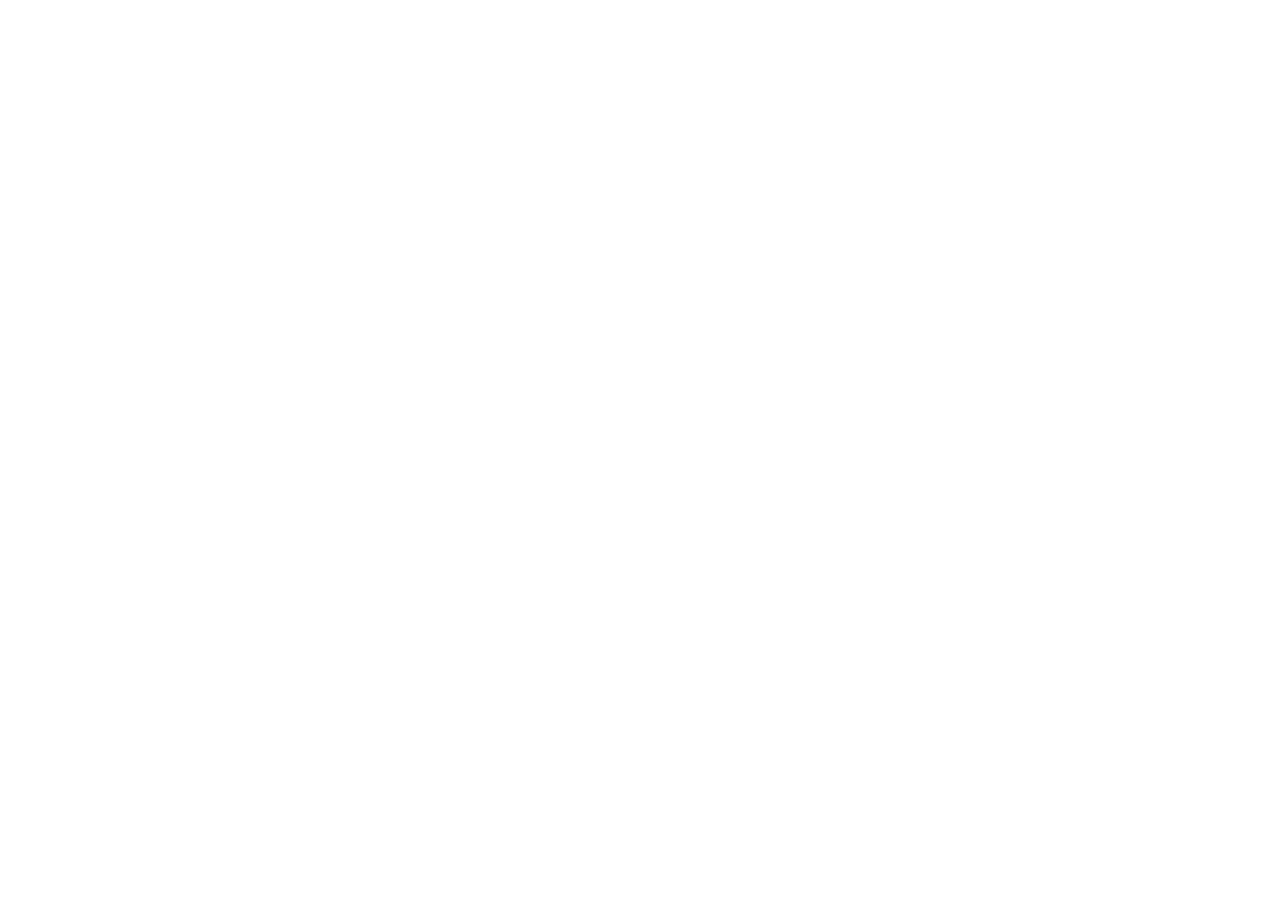
==== 1-blog/index.html @ aab19636 "Изменение в файле" ====
<!DOCTYPE html>
<html lang="en">
<head>
    <meta charset="UTF-8">
    <meta name="viewport" content="width=device-width, initial-scale=1.0">
    <title>Document</title>
</head>
<body>
    
</body>
</html>
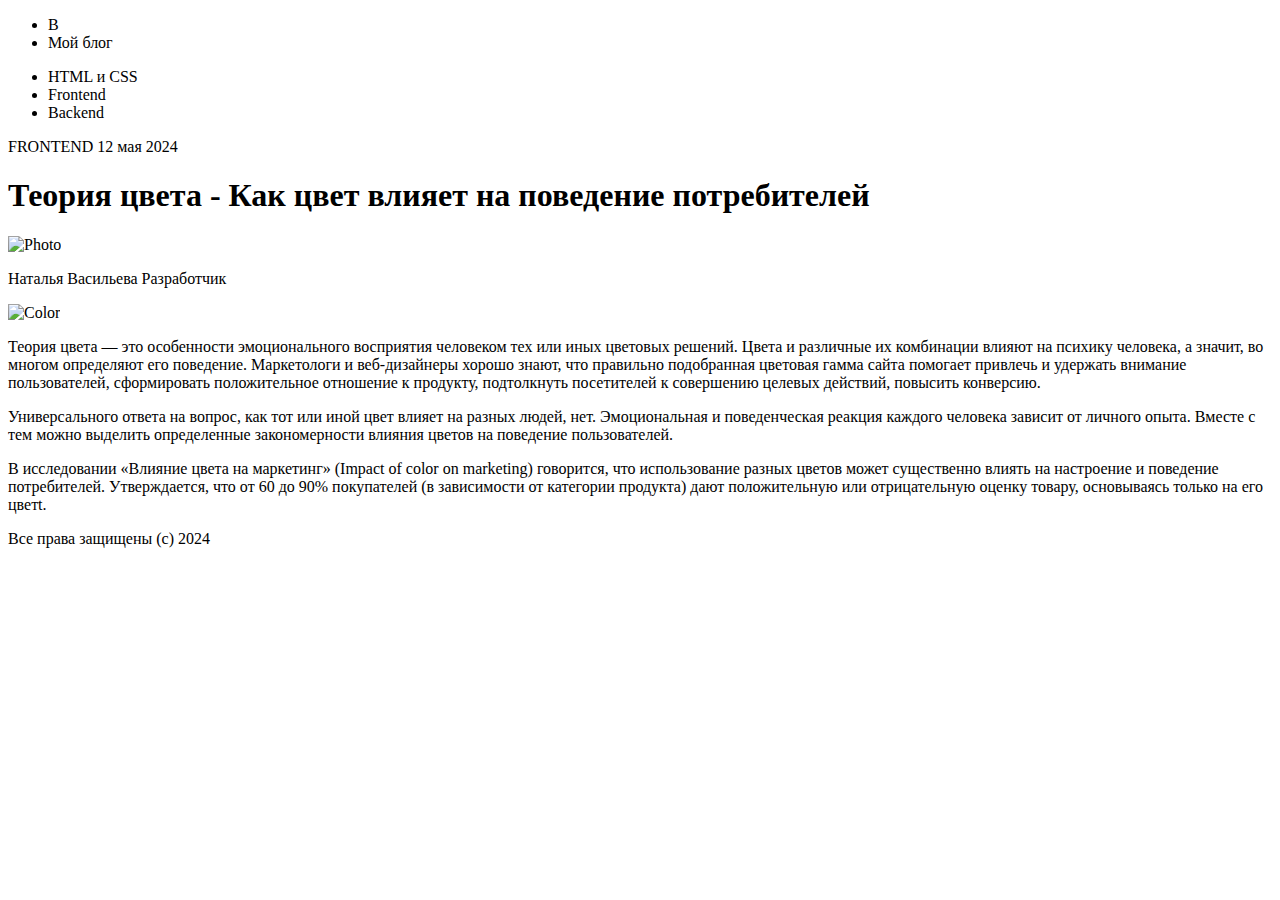
==== commit a74fd6a6: "ДЗ-Знакомство с HTML" ====
--- a/1-blog/index.html
+++ b/1-blog/index.html
@@ -3,9 +3,40 @@
 <head>
     <meta charset="UTF-8">
     <meta name="viewport" content="width=device-width, initial-scale=1.0">
-    <title>Document</title>
+    <title>Blog</title>
 </head>
 <body>
+    <!--Здесь будет навигация-->
+    <ul>
+        <li>В</li>
+        <li>Мой блог</li>
+    </ul>
+    <ul>
+        <li>HTML и CSS</li>
+        <li>Frontend</li>
+        <li>Backend</li>
+    </ul>
+    <p>FRONTEND 12 мая 2024</p>
+
+    <h1>Теория цвета - Как цвет влияет на поведение потребителей</h1>
+    <img src="https://s3-alpha-sig.figma.com/img/56d2/936d/debdc3f275a19554e34f56b7ae22bd8b?Expires=1742774400&Key-Pair-Id=APKAQ4GOSFWCW27IBOMQ&Signature=TZRgjofS-GhZcQDCJM7mJtFrWQ4Mjdtdiy4TMxhJyrorxVSlWi-ne4HMqkG~N0XjSxbvzg5hIDPs88jVS9KVjq~pW5A9xMP6XiCDuK6XP0ZteX1oIljaRhkB7QITMct8zYJo7yPAKwhAZVAU7~clJ1y~n-9Sim2ITbPgLhdfiOm~mWTftnfc5m3~TEZ7~8-FtDDmrazgfUfECD0KzudGdW2OpwhzhiwDFgrV6UUwMCh2ZJuVQqTIhJ4UtnqPiqW4I8UHKrVrduWVLH8stxhPjY5MfvFVVcAQV30cHwm1K-7CK-qZmzau7uXrbjUHcShL1H3wqlhAnLn1Tsjru9tLQQ__" alt="Photo">
+    <p>Наталья Васильева Разработчик</p>
+
+    <img src="https://s3-alpha-sig.figma.com/img/8cef/a35e/4f3f91ff718dae25d01f84692996a2cd?Expires=1742774400&Key-Pair-Id=APKAQ4GOSFWCW27IBOMQ&Signature=GzuhSUGa8erDZffvT20rVLMM8CExaByeSCsRFISgOtNxRcHmyTK0pUsf6gTbMmyLULbalMkRBmgrHrk2nK9vkcXG0m3~trcM2qiYN~OR4FuCXniZxsNqoqE1caNupCiCnLZoC4VeMyU1ycm4jvCETRqdcvBi9SWs4HTNAx3dqN0nxJzVG1jVnvjc0NbqMWAmrtcquNgont5NUDuYxZtRG~T5bSFCrdUEkuRWdgDUl8hO3~SftFUKAk9tw0V4fFIItURjZp3rrZIzca6rMh-HVATQBOYqeP94OrTv4PHe-fXt8bSyS5kLZntri8eVvGRHCICbUA87oIzrQWK5Y26SNw__" alt="Color">
     
+    <p>Теория цвета — это особенности эмоционального восприятия человеком тех или иных цветовых решений. Цвета и различные их
+    комбинации влияют на психику человека, а значит, во многом определяют его поведение. Маркетологи и веб-дизайнеры хорошо
+    знают, что правильно подобранная цветовая гамма сайта помогает привлечь и удержать внимание пользователей, сформировать
+    положительное отношение к продукту, подтолкнуть посетителей к совершению целевых действий, повысить конверсию.</p>
+    
+    <p>Универсального ответа на вопрос, как тот или иной цвет влияет на разных людей, нет. Эмоциональная и поведенческая
+    реакция каждого человека зависит от личного опыта. Вместе с тем можно выделить определенные закономерности влияния
+    цветов на поведение пользователей.</p>
+
+    <p>В исследовании «Влияние цвета на маркетинг» (Impact of color on marketing) говорится, что использование разных цветов
+    может существенно влиять на настроение и поведение потребителей. Утверждается, что от 60 до 90% покупателей (в
+    зависимости от категории продукта) дают положительную или отрицательную оценку товару, основываясь только на его цветt.</p>
+
+    <p>Все права защищены (c) 2024</p>
 </body>
 </html>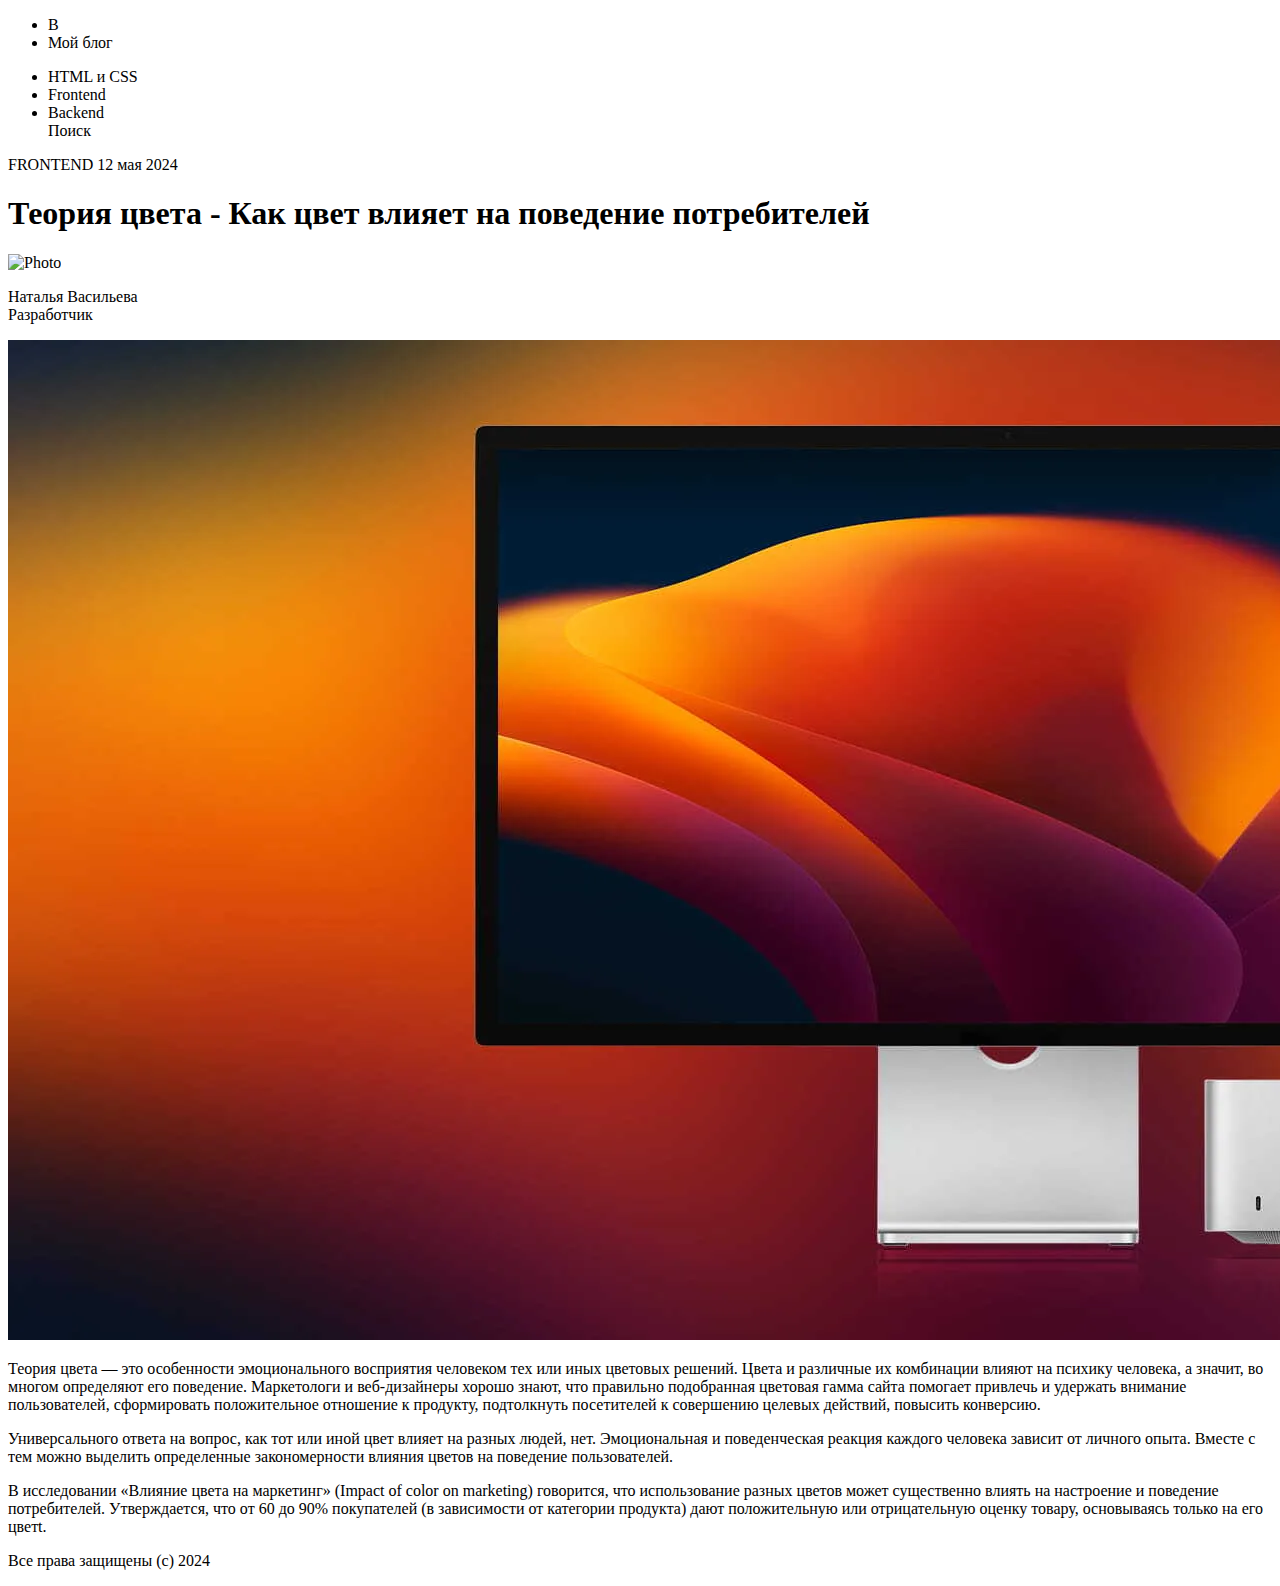
==== commit 18d91a4c: "Добавление Поиск,<br>,ссылки" ====
--- a/1-blog/index.html
+++ b/1-blog/index.html
@@ -15,14 +15,15 @@
         <li>HTML и CSS</li>
         <li>Frontend</li>
         <li>Backend</li>
+        Поиск
     </ul>
     <p>FRONTEND 12 мая 2024</p>
 
     <h1>Теория цвета - Как цвет влияет на поведение потребителей</h1>
     <img src="https://s3-alpha-sig.figma.com/img/56d2/936d/debdc3f275a19554e34f56b7ae22bd8b?Expires=1742774400&Key-Pair-Id=APKAQ4GOSFWCW27IBOMQ&Signature=TZRgjofS-GhZcQDCJM7mJtFrWQ4Mjdtdiy4TMxhJyrorxVSlWi-ne4HMqkG~N0XjSxbvzg5hIDPs88jVS9KVjq~pW5A9xMP6XiCDuK6XP0ZteX1oIljaRhkB7QITMct8zYJo7yPAKwhAZVAU7~clJ1y~n-9Sim2ITbPgLhdfiOm~mWTftnfc5m3~TEZ7~8-FtDDmrazgfUfECD0KzudGdW2OpwhzhiwDFgrV6UUwMCh2ZJuVQqTIhJ4UtnqPiqW4I8UHKrVrduWVLH8stxhPjY5MfvFVVcAQV30cHwm1K-7CK-qZmzau7uXrbjUHcShL1H3wqlhAnLn1Tsjru9tLQQ__" alt="Photo">
-    <p>Наталья Васильева Разработчик</p>
+    <p>Наталья Васильева <br> Разработчик</p>
 
-    <img src="https://s3-alpha-sig.figma.com/img/8cef/a35e/4f3f91ff718dae25d01f84692996a2cd?Expires=1742774400&Key-Pair-Id=APKAQ4GOSFWCW27IBOMQ&Signature=GzuhSUGa8erDZffvT20rVLMM8CExaByeSCsRFISgOtNxRcHmyTK0pUsf6gTbMmyLULbalMkRBmgrHrk2nK9vkcXG0m3~trcM2qiYN~OR4FuCXniZxsNqoqE1caNupCiCnLZoC4VeMyU1ycm4jvCETRqdcvBi9SWs4HTNAx3dqN0nxJzVG1jVnvjc0NbqMWAmrtcquNgont5NUDuYxZtRG~T5bSFCrdUEkuRWdgDUl8hO3~SftFUKAk9tw0V4fFIItURjZp3rrZIzca6rMh-HVATQBOYqeP94OrTv4PHe-fXt8bSyS5kLZntri8eVvGRHCICbUA87oIzrQWK5Y26SNw__" alt="Color">
+    <img src="./images/4f3f91ff718dae25d01f84692996a2cd.png" alt="Color">
     
     <p>Теория цвета — это особенности эмоционального восприятия человеком тех или иных цветовых решений. Цвета и различные их
     комбинации влияют на психику человека, а значит, во многом определяют его поведение. Маркетологи и веб-дизайнеры хорошо
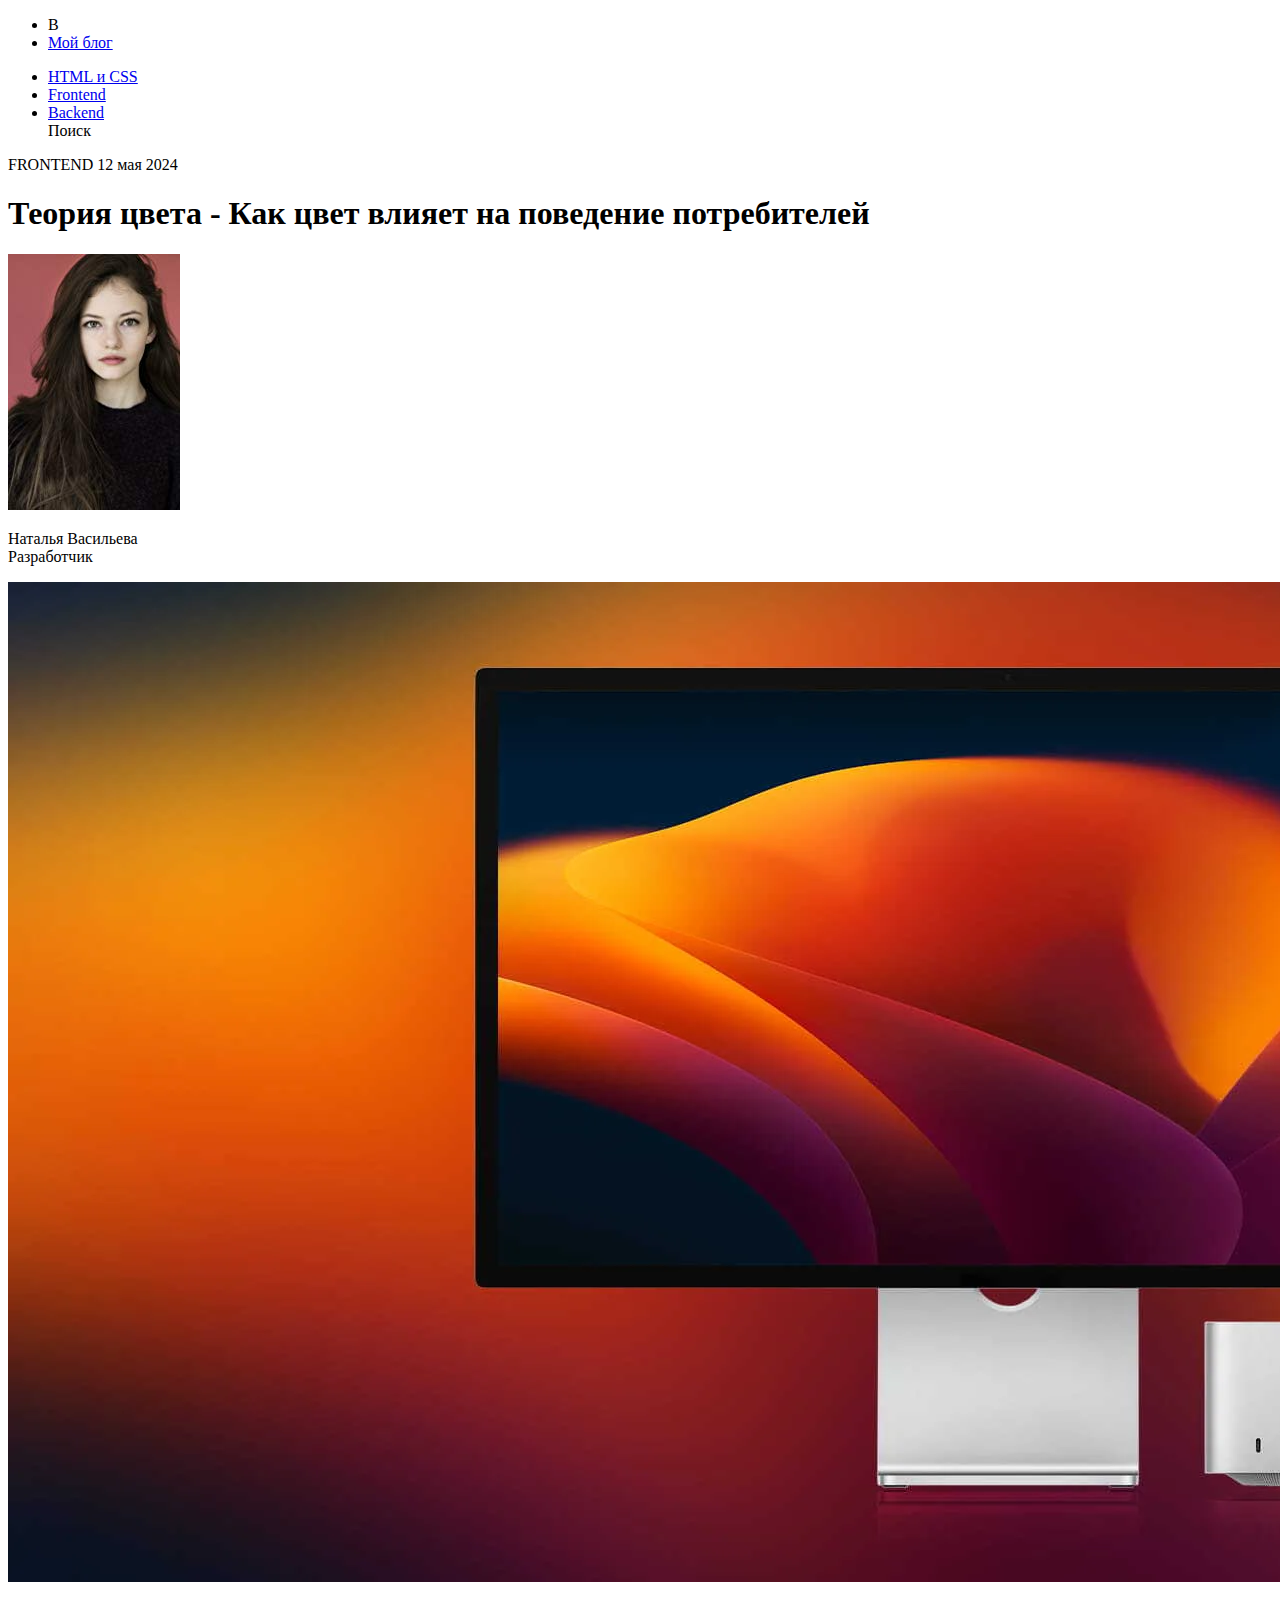
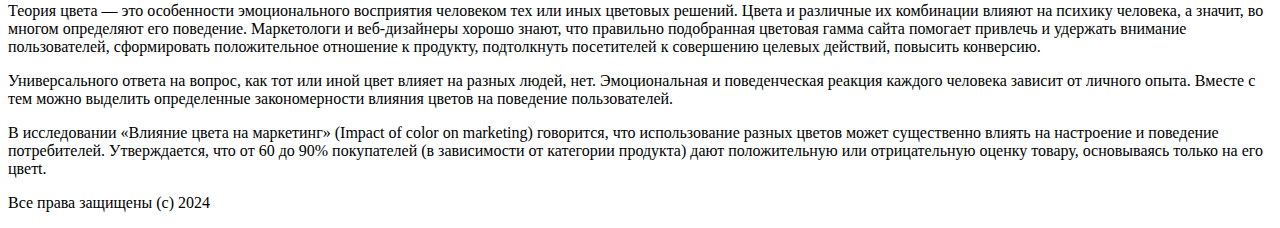
==== commit 72b2bf4b: "Исправление в документе" ====
--- a/1-blog/index.html
+++ b/1-blog/index.html
@@ -9,18 +9,18 @@
     <!--Здесь будет навигация-->
     <ul>
         <li>В</li>
-        <li>Мой блог</li>
+        <li><a href="#">Мой блог</a></li>
     </ul>
     <ul>
-        <li>HTML и CSS</li>
-        <li>Frontend</li>
-        <li>Backend</li>
+        <li><a href="#">HTML и CSS</a></li>
+        <li><a href="#">Frontend</a></li>
+        <li><a href="#">Backend</a></li>
         Поиск
     </ul>
     <p>FRONTEND 12 мая 2024</p>
 
     <h1>Теория цвета - Как цвет влияет на поведение потребителей</h1>
-    <img src="https://s3-alpha-sig.figma.com/img/56d2/936d/debdc3f275a19554e34f56b7ae22bd8b?Expires=1742774400&Key-Pair-Id=APKAQ4GOSFWCW27IBOMQ&Signature=TZRgjofS-GhZcQDCJM7mJtFrWQ4Mjdtdiy4TMxhJyrorxVSlWi-ne4HMqkG~N0XjSxbvzg5hIDPs88jVS9KVjq~pW5A9xMP6XiCDuK6XP0ZteX1oIljaRhkB7QITMct8zYJo7yPAKwhAZVAU7~clJ1y~n-9Sim2ITbPgLhdfiOm~mWTftnfc5m3~TEZ7~8-FtDDmrazgfUfECD0KzudGdW2OpwhzhiwDFgrV6UUwMCh2ZJuVQqTIhJ4UtnqPiqW4I8UHKrVrduWVLH8stxhPjY5MfvFVVcAQV30cHwm1K-7CK-qZmzau7uXrbjUHcShL1H3wqlhAnLn1Tsjru9tLQQ__" alt="Photo">
+    <img src="./images/debdc3f275a19554e34f56b7ae22bd8b.png" alt="Photo">
     <p>Наталья Васильева <br> Разработчик</p>
 
     <img src="./images/4f3f91ff718dae25d01f84692996a2cd.png" alt="Color">
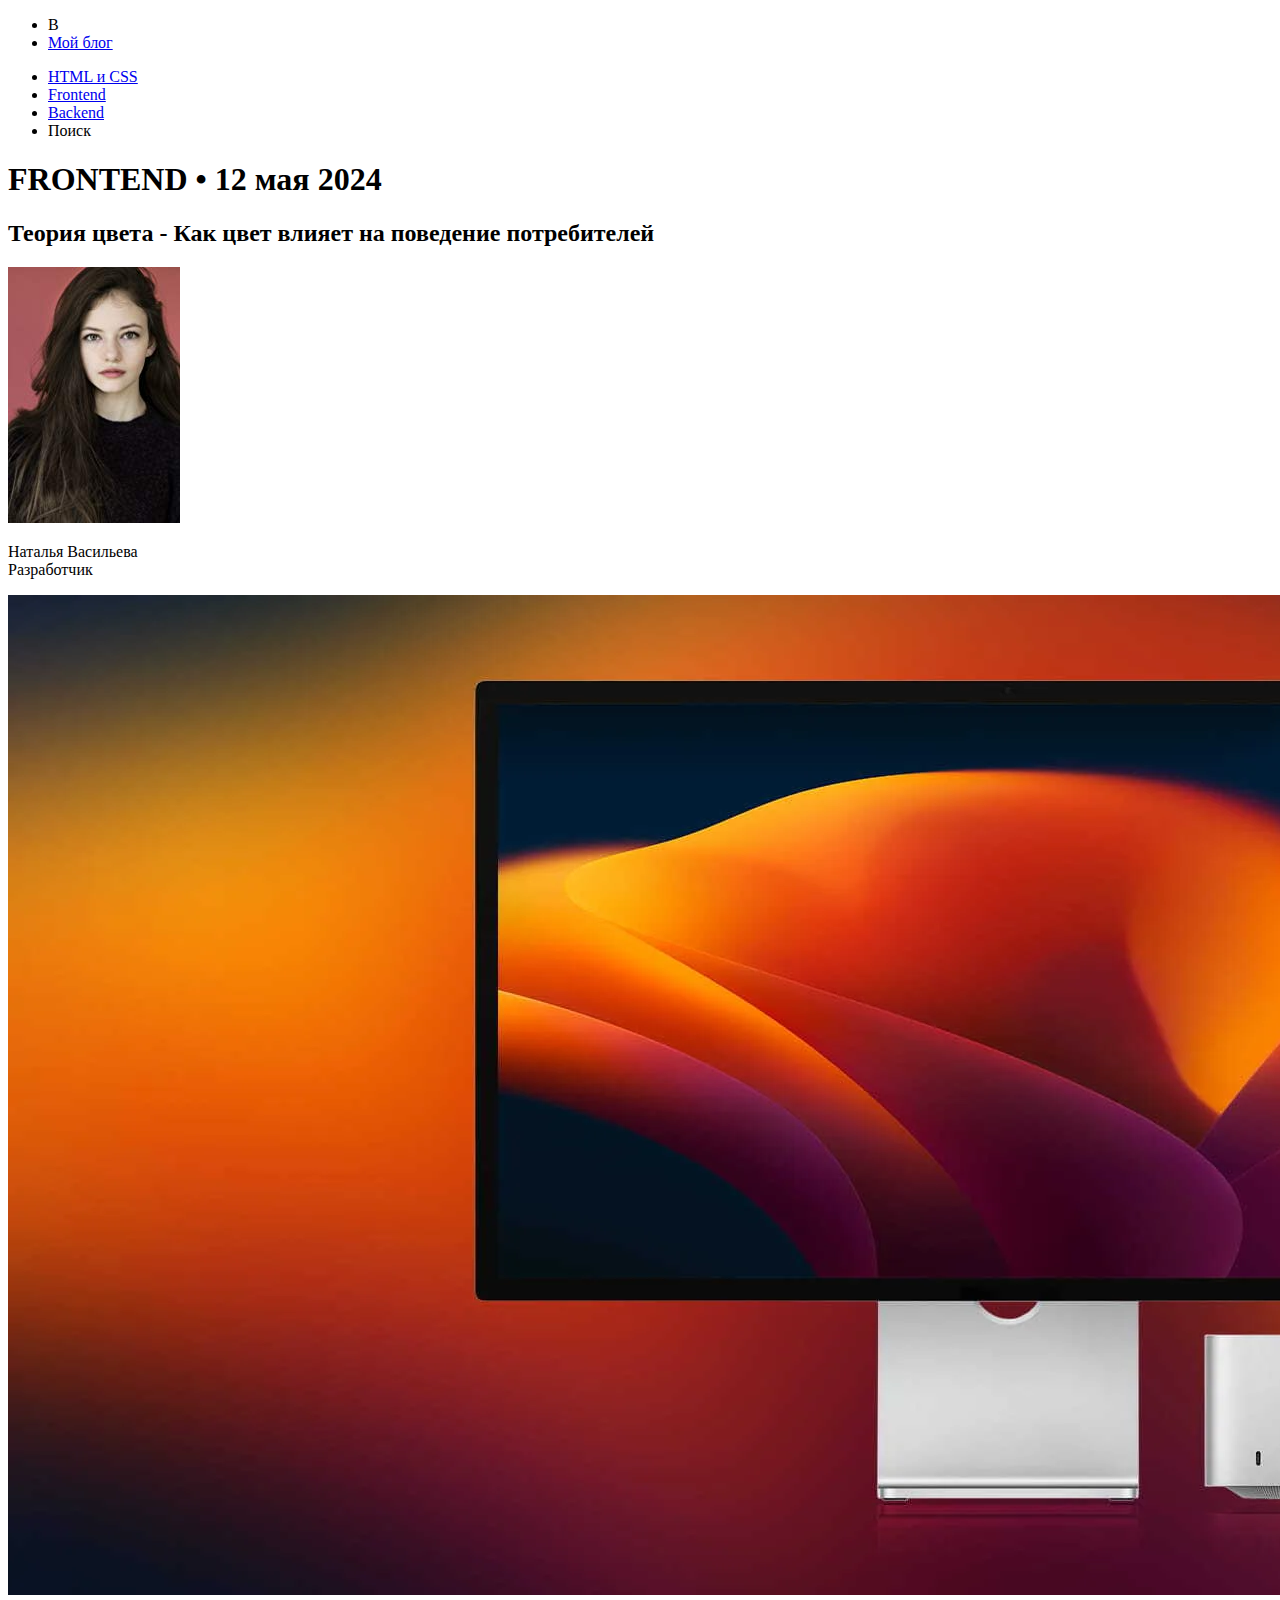
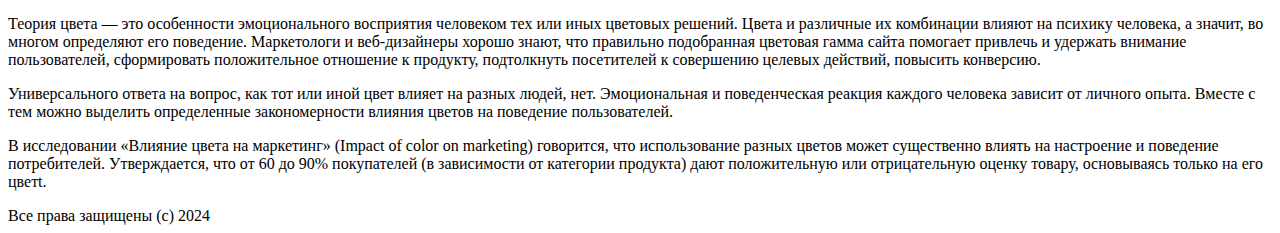
==== commit 8f740a92: "Домашнее задание Семантика и HTML" ====
--- a/1-blog/index.html
+++ b/1-blog/index.html
@@ -6,38 +6,55 @@
     <title>Blog</title>
 </head>
 <body>
-    <!--Здесь будет навигация-->
-    <ul>
-        <li>В</li>
-        <li><a href="#">Мой блог</a></li>
-    </ul>
-    <ul>
-        <li><a href="#">HTML и CSS</a></li>
-        <li><a href="#">Frontend</a></li>
-        <li><a href="#">Backend</a></li>
-        Поиск
-    </ul>
-    <p>FRONTEND 12 мая 2024</p>
-
-    <h1>Теория цвета - Как цвет влияет на поведение потребителей</h1>
-    <img src="./images/debdc3f275a19554e34f56b7ae22bd8b.png" alt="Photo">
-    <p>Наталья Васильева <br> Разработчик</p>
+   <header>
+      <nav>
+           <ul>
+              <li>В</li>
+              <li><a href="#">Мой блог</a></li>
+           </ul>
+           <ul>
+              <li><a href="#">HTML и CSS</a></li>
+              <li><a href="#">Frontend</a></li>
+              <li><a href="#">Backend</a></li>
+              <li>Поиск</li>
+           </ul>
+     </nav>
+  </header>
+   <article>
+      <section>
+         <h1>FRONTEND &#8226; <time datetime="2024-05-12">12 мая 2024</time></h1>
+         <h2>Теория цвета - Как цвет влияет на поведение потребителей</h2>
+         <img src="./images/debdc3f275a19554e34f56b7ae22bd8b.png" alt="Photo">
+         <p>Наталья Васильева <br> Разработчик</p>
+      </section>
 
     <img src="./images/4f3f91ff718dae25d01f84692996a2cd.png" alt="Color">
-    
-    <p>Теория цвета — это особенности эмоционального восприятия человеком тех или иных цветовых решений. Цвета и различные их
-    комбинации влияют на психику человека, а значит, во многом определяют его поведение. Маркетологи и веб-дизайнеры хорошо
-    знают, что правильно подобранная цветовая гамма сайта помогает привлечь и удержать внимание пользователей, сформировать
-    положительное отношение к продукту, подтолкнуть посетителей к совершению целевых действий, повысить конверсию.</p>
-    
+    <p>Теория цвета — это особенности эмоционального восприятия человеком тех или иных цветовых решений. Цвета и
+        различные
+        их
+        комбинации влияют на психику человека, а значит, во многом определяют его поведение. Маркетологи и веб-дизайнеры
+        хорошо
+        знают, что правильно подобранная цветовая гамма сайта помогает привлечь и удержать внимание пользователей,
+        сформировать
+        положительное отношение к продукту, подтолкнуть посетителей к совершению целевых действий, повысить конверсию.
+    </p>
+
     <p>Универсального ответа на вопрос, как тот или иной цвет влияет на разных людей, нет. Эмоциональная и поведенческая
-    реакция каждого человека зависит от личного опыта. Вместе с тем можно выделить определенные закономерности влияния
-    цветов на поведение пользователей.</p>
+        реакция каждого человека зависит от личного опыта. Вместе с тем можно выделить определенные закономерности
+        влияния
+        цветов на поведение пользователей.
+    </p>
 
-    <p>В исследовании «Влияние цвета на маркетинг» (Impact of color on marketing) говорится, что использование разных цветов
-    может существенно влиять на настроение и поведение потребителей. Утверждается, что от 60 до 90% покупателей (в
-    зависимости от категории продукта) дают положительную или отрицательную оценку товару, основываясь только на его цветt.</p>
+    <p>В исследовании «Влияние цвета на маркетинг» (Impact of color on marketing) говорится, что использование разных
+        цветов
+        может существенно влиять на настроение и поведение потребителей. Утверждается, что от 60 до 90% покупателей (в
+        зависимости от категории продукта) дают положительную или отрицательную оценку товару, основываясь только на его
+        цветt.
+    </p>
+  </article>
+<footer>
+    Все права защищены (c) 2024
+</footer>
+</body>
 
-    <p>Все права защищены (c) 2024</p>
-</body>
 </html>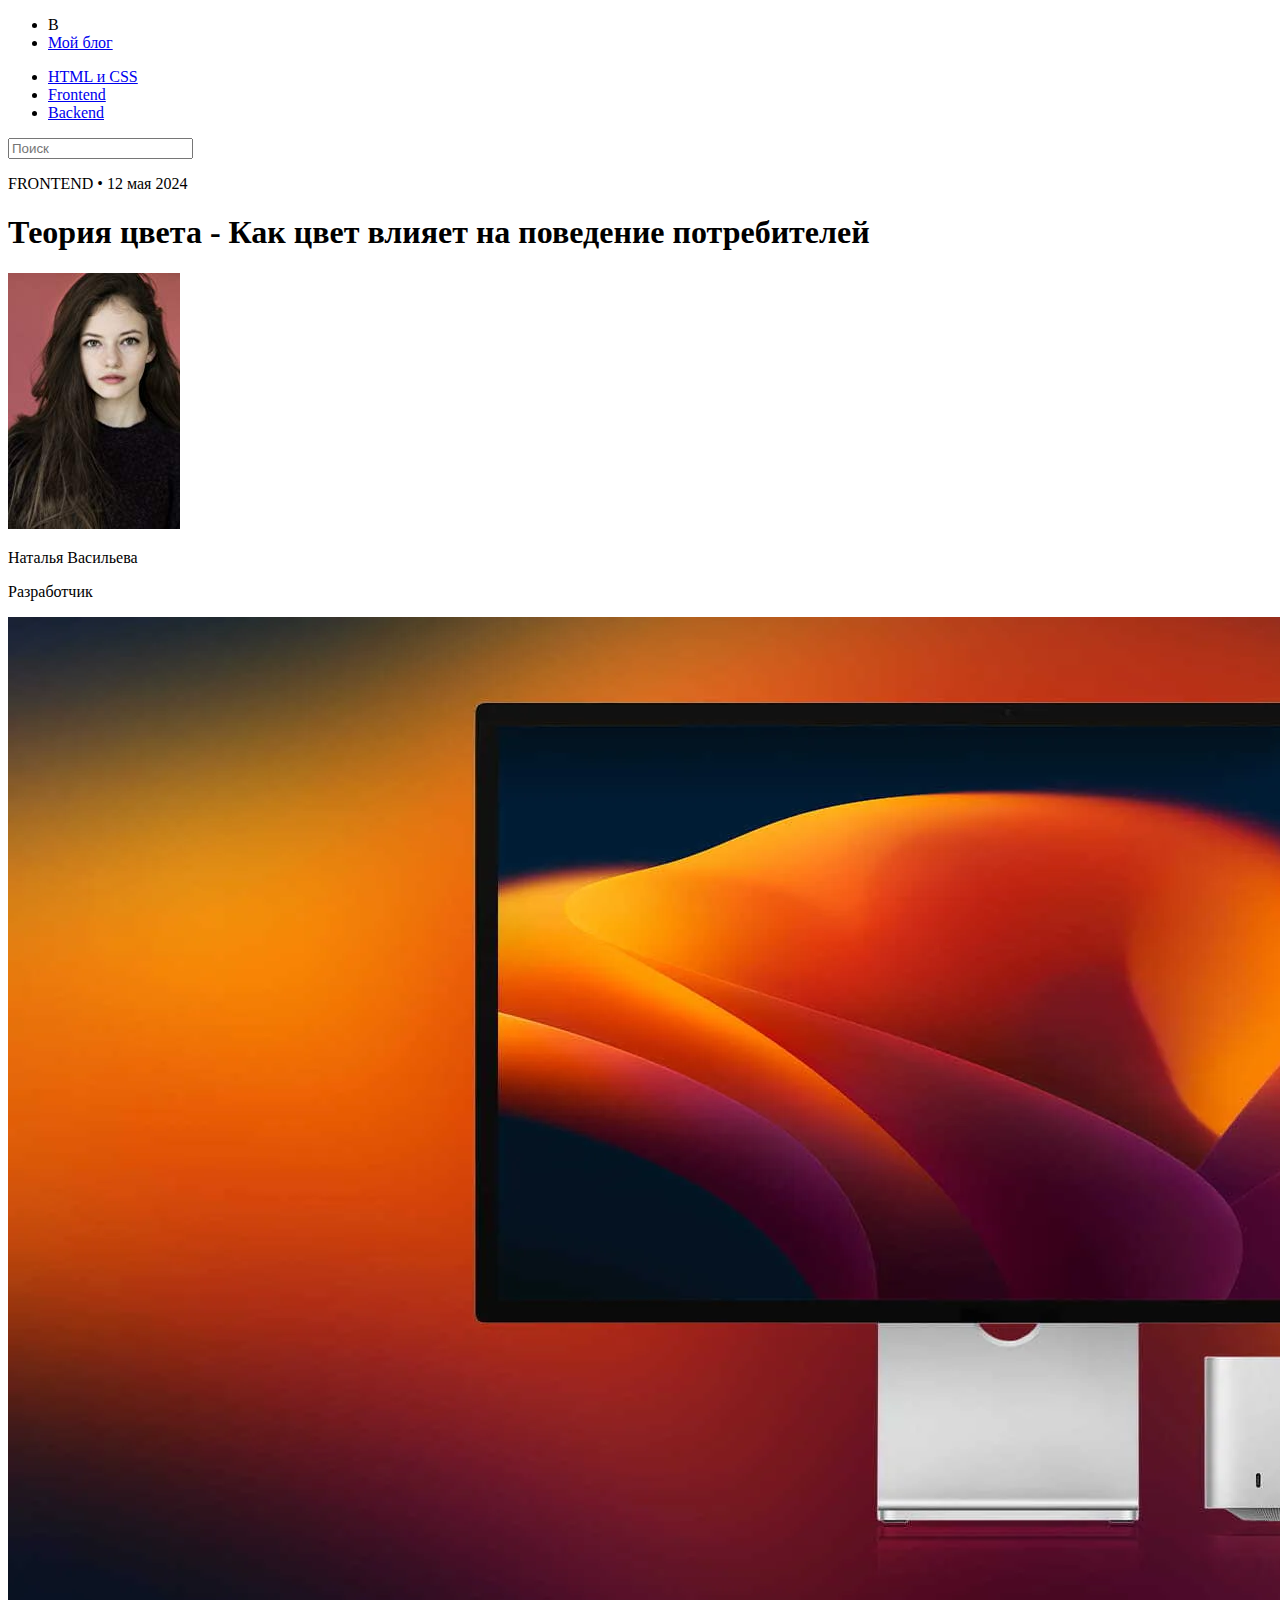
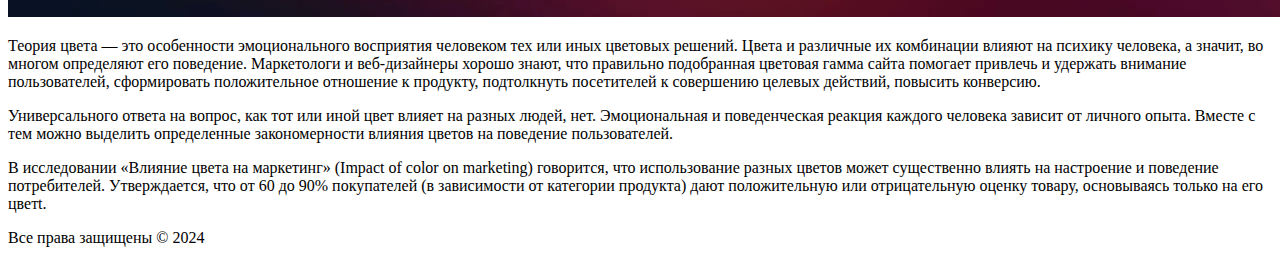
==== commit 7fc0d351: "Первое дз исправленное" ====
--- a/1-blog/index.html
+++ b/1-blog/index.html
@@ -1,60 +1,101 @@
 <!DOCTYPE html>
-<html lang="en">
+<html lang="ru">
+
 <head>
     <meta charset="UTF-8">
     <meta name="viewport" content="width=device-width, initial-scale=1.0">
-    <title>Blog</title>
+    <title>Мой блог</title>
 </head>
+
 <body>
-   <header>
-      <nav>
-           <ul>
-              <li>В</li>
-              <li><a href="#">Мой блог</a></li>
-           </ul>
-           <ul>
-              <li><a href="#">HTML и CSS</a></li>
-              <li><a href="#">Frontend</a></li>
-              <li><a href="#">Backend</a></li>
-              <li>Поиск</li>
-           </ul>
-     </nav>
-  </header>
-   <article>
-      <section>
-         <h1>FRONTEND &#8226; <time datetime="2024-05-12">12 мая 2024</time></h1>
-         <h2>Теория цвета - Как цвет влияет на поведение потребителей</h2>
-         <img src="./images/debdc3f275a19554e34f56b7ae22bd8b.png" alt="Photo">
-         <p>Наталья Васильева <br> Разработчик</p>
-      </section>
+    <header>
+        <div class='logo'>
+            <ul>
+                <li>В</li>
+                <li>
+                    <a href="#">Мой блог</a>
+                </li>
+            </ul>
+        </div>
+        <nav>
+            <ul>
+                <li>
+                    <a href="#">HTML и CSS</a>
+                </li>
+                <li>
+                    <a href="#">Frontend</a>
+                </li>
+                <li>
+                    <a href="#">Backend</a>
+                </li>
+            </ul>
+        </nav>
+        <div class='search'>
+            <form action="#">
+                <input 
+                type="text" 
+                placeholder="Поиск" 
+                name="search_form" 
+                id="search_form">
+            </form>
+        </div>
+    </header>
+    <article>
+        <div>
+            <p>
+                <span>FRONTEND</span>
+                <span>&bull;</span>
+                <time datetime="2024-05-12">12 мая 2024</time>
+            </p>
+            <h1>Теория цвета - Как цвет влияет на поведение потребителей</h1>
+            <div>
+                <img src="./images/debdc3f275a19554e34f56b7ae22bd8b.png" alt="Изображение автора">
+            </div>
+            <div>
+                <p>Наталья Васильева</p>
+                <p>Разработчик</p>
+            </div>
+        </div>
 
-    <img src="./images/4f3f91ff718dae25d01f84692996a2cd.png" alt="Color">
-    <p>Теория цвета — это особенности эмоционального восприятия человеком тех или иных цветовых решений. Цвета и
-        различные
-        их
-        комбинации влияют на психику человека, а значит, во многом определяют его поведение. Маркетологи и веб-дизайнеры
-        хорошо
-        знают, что правильно подобранная цветовая гамма сайта помогает привлечь и удержать внимание пользователей,
-        сформировать
-        положительное отношение к продукту, подтолкнуть посетителей к совершению целевых действий, повысить конверсию.
-    </p>
+        <section>
+            <img src="./images/4f3f91ff718dae25d01f84692996a2cd.png" alt="Изображение монитора">
+            <div>
+                <p>Теория цвета — это особенности эмоционального восприятия человеком тех или иных цветовых решений.
+                    Цвета и
+                    различные
+                    их
+                    комбинации влияют на психику человека, а значит, во многом определяют его поведение. Маркетологи и
+                    веб-дизайнеры
+                    хорошо
+                    знают, что правильно подобранная цветовая гамма сайта помогает привлечь и удержать внимание
+                    пользователей,
+                    сформировать
+                    положительное отношение к продукту, подтолкнуть посетителей к совершению целевых действий, повысить
+                    конверсию.
+                </p>
 
-    <p>Универсального ответа на вопрос, как тот или иной цвет влияет на разных людей, нет. Эмоциональная и поведенческая
-        реакция каждого человека зависит от личного опыта. Вместе с тем можно выделить определенные закономерности
-        влияния
-        цветов на поведение пользователей.
-    </p>
+                <p>Универсального ответа на вопрос, как тот или иной цвет влияет на разных людей, нет. Эмоциональная и
+                    поведенческая
+                    реакция каждого человека зависит от личного опыта. Вместе с тем можно выделить определенные
+                    закономерности
+                    влияния
+                    цветов на поведение пользователей.
+                </p>
 
-    <p>В исследовании «Влияние цвета на маркетинг» (Impact of color on marketing) говорится, что использование разных
-        цветов
-        может существенно влиять на настроение и поведение потребителей. Утверждается, что от 60 до 90% покупателей (в
-        зависимости от категории продукта) дают положительную или отрицательную оценку товару, основываясь только на его
-        цветt.
-    </p>
-  </article>
-<footer>
-    Все права защищены (c) 2024
-</footer>
-</body>
-
-</html>+                <p>В исследовании «Влияние цвета на маркетинг» (Impact of color on marketing) говорится, что
+                    использование
+                    разных
+                    цветов
+                    может существенно влиять на настроение и поведение потребителей. Утверждается, что от 60 до 90%
+                    покупателей (в
+                    зависимости от категории продукта) дают положительную или отрицательную оценку товару, основываясь
+                    только на его
+                    цветt.
+                </p>
+            </div>
+        </section>
+    </article>
+    <footer>
+        <p>Все права защищены &copy; 2024</p>
+    </footer>
+</body>